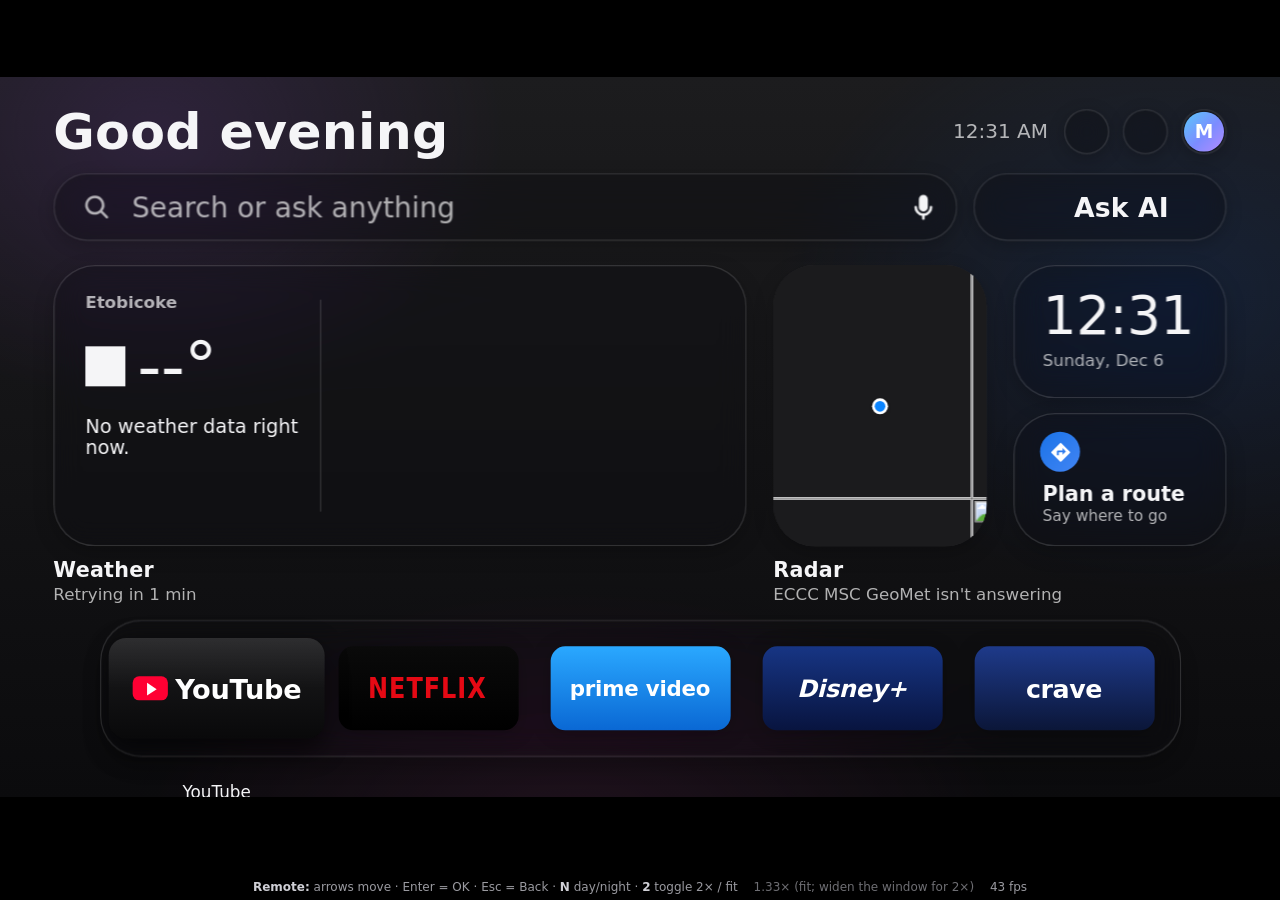
==== mockup/index.html @ 9d720417 "Set up Free My TV for a Sony BRAVIA (Android TV 10), keep Ambient mode, drop crypto - HomeMode: Sony" ====
<!doctype html>
<html lang="en">
<head>
<meta charset="utf-8">
<meta name="viewport" content="width=device-width, initial-scale=1">
<title>Sony Home Mockup</title>
<link rel="preload" href="/docs/assets/fonts/InterVariable.ttf" as="font" type="font/ttf" crossorigin>
<link rel="preconnect" href="https://api.open-meteo.com" crossorigin>
<link rel="preconnect" href="https://geo.weather.gc.ca" crossorigin>
<link rel="preconnect" href="https://a.basemaps.cartocdn.com">
<link rel="stylesheet" href="mockup.css">
</head>
<body>
<div id="viewport">
<div id="tv">
  <div class="sky day"></div>
  <div class="sky night"></div>

  <!-- Home -->
  <section id="home" data-layer="home">
    <h1 id="greeting">Good afternoon</h1>
    <div id="clock" class="num"></div>
    <button class="round" id="btn-settings" data-f data-action="settings" data-tip="Home settings"><i class="sym" style="--s:url(/app/assets/symbols/settings.png)"></i></button>
    <button class="round" id="btn-tv" data-f data-action="tv-settings" data-tip="TV settings"><i class="sym" style="--s:url(/app/assets/symbols/tv_settings.png)"></i></button>
    <button class="round profile" id="btn-profile" data-f data-action="profile" data-tip="Profile"><span class="avatar">M</span></button>

    <div id="searchbar" class="glass">
      <div class="field" id="field" data-f data-action="type">
        <svg class="icon" viewBox="0 0 24 24"><path d="M10.5 3a7.5 7.5 0 0 1 5.96 12.05l4.25 4.24a1 1 0 0 1-1.42 1.42l-4.24-4.25A7.5 7.5 0 1 1 10.5 3Zm0 2a5.5 5.5 0 1 0 0 11 5.5 5.5 0 0 0 0-11Z"/></svg>
        <input id="q" type="text" autocomplete="off" spellcheck="false" tabindex="-1" placeholder="Search or ask anything">
      </div>
      <button class="mic" id="mic" data-f data-action="mic" aria-label="Voice search">
        <svg class="icon" viewBox="0 0 24 24"><path d="M12 2.5a3.5 3.5 0 0 1 3.5 3.5v6a3.5 3.5 0 1 1-7 0V6A3.5 3.5 0 0 1 12 2.5ZM6 11a1 1 0 0 1 1 1 5 5 0 0 0 10 0 1 1 0 1 1 2 0 7 7 0 0 1-6 6.93V21a1 1 0 1 1-2 0v-2.07A7 7 0 0 1 5 12a1 1 0 0 1 1-1Z"/></svg>
      </button>
    </div>
    <button id="ask" data-f data-action="ask"><i class="sym" style="--s:url(/app/assets/symbols/sparkles.png)"></i><span>Ask AI</span></button>

    <div class="card wide" id="card-weather" data-f data-action="radar">
      <div class="face glass-card">
        <div class="wx-now">
          <div class="cap" id="wx-city">Etobicoke</div>
          <div class="wx-big"><i class="sym" id="wx-icon"></i><span class="num" id="wx-temp">--°</span></div>
          <div class="wx-cond" id="wx-cond">Loading weather…</div>
          <div class="wx-hl num" id="wx-hl"></div>
        </div>
        <div class="wx-split"></div>
        <div class="wx-hours" id="wx-hours"></div>
        <div class="wx-sun num" id="wx-sun"></div>
      </div>
      <div class="label">Weather</div>
      <div class="meta" id="wx-meta">Loading · OK for radar</div>
    </div>

    <div class="card tall" id="card-radar" data-f data-action="radar">
      <div class="face photo"><div class="map" id="thumb"></div><div class="you"></div></div>
      <div class="label">Radar</div>
      <div class="meta" id="thumb-meta">Toronto · last hour</div>
    </div>

    <!-- The right slot: the time on top, Plan a route below (the two fill one tall card's height) -->
    <div class="box" id="box-time">
      <div class="face glass-card time-box">
        <div class="box-clock num" id="box-clock"></div>
        <div class="box-date" id="box-date"></div>
      </div>
    </div>
    <div class="card box" id="card-plan" data-f data-action="plan">
      <div class="face glass-card plan-box">
        <span class="plan-icon"><svg viewBox="0 0 24 24"><path d="M21.7 11.3 12.7 2.3a1 1 0 0 0-1.4 0l-9 9a1 1 0 0 0 0 1.4l9 9a1 1 0 0 0 1.4 0l9-9a1 1 0 0 0 0-1.4ZM14 14.5V12h-4v3H8v-4a1 1 0 0 1 1-1h5V7.5l3.5 3.5-3.5 3.5Z"/></svg></span>
        <div class="plan-title">Plan a route</div>
        <div class="plan-sub">Say where to go</div>
      </div>
    </div>

    <div id="shelf"><div class="platter glass"></div><div class="tiles" id="tiles"></div></div>
  </section>

  <!-- Ask AI answer -->
  <section id="answer" class="overlay" data-layer="answer" hidden>
    <div class="scrim"></div>
    <div class="sheet">
      <div class="ai-chip"><i class="sym" style="--s:url(/app/assets/symbols/sparkles.png)"></i>Ask AI<span id="ai-model"></span></div>
      <h2 id="ai-q"></h2>
      <div id="ai-body" data-f data-action="none" tabindex="-1"></div>
      <div id="ai-sources"></div>
      <div id="ai-actions"></div>
      <div class="hint">Back to close</div>
    </div>
  </section>

  <!-- Radar -->
  <section id="radar" class="overlay" data-layer="radar" hidden>
    <div class="map" id="radar-map"></div>
    <div class="you big"></div>
    <div class="radar-vignette"></div>
    <div class="radar-top glass">
      <div class="cap" id="radar-place">Radar</div>
      <div class="radar-time num" id="radar-time">--:--</div>
      <div class="radar-ago" id="radar-ago">Loading…</div>
      <div class="frames" id="radar-frames"></div>
    </div>
    <div class="radar-legend glass" id="radar-legend"></div>
    <div class="radar-foot"><span id="radar-status"></span><span>← → step · OK pause · Back close</span></div>
    <div class="radar-credit" id="radar-credit"></div>
    <div data-f data-action="radar-toggle" id="radar-focus" class="ghost"></div>
  </section>

  <!-- Route planner: say or type a place, pick one of Google Maps' matches, see the drive -->
  <section id="plan" class="overlay" data-layer="plan" hidden>
    <div class="map" id="plan-map"></div>
    <svg id="plan-svg" viewBox="0 0 960 540" aria-hidden="true"></svg>
    <div class="you big"></div>
    <div class="plan-panel glass">
      <div class="cap">Plan a route from <span id="plan-home">home</span></div>
      <div class="plan-search">
        <div class="field plan-field" id="plan-field" data-f data-action="plan-type">
          <svg class="icon" viewBox="0 0 24 24"><path d="M10.5 3a7.5 7.5 0 0 1 5.96 12.05l4.25 4.24a1 1 0 0 1-1.42 1.42l-4.24-4.25A7.5 7.5 0 1 1 10.5 3Zm0 2a5.5 5.5 0 1 0 0 11 5.5 5.5 0 0 0 0-11Z"/></svg>
          <input id="plan-q" type="text" autocomplete="off" spellcheck="false" tabindex="-1" placeholder="Search Google Maps">
        </div>
        <button class="mic plan-mic" id="plan-mic" data-f data-action="plan-voice" aria-label="Say a place">
          <svg class="icon" viewBox="0 0 24 24"><path d="M12 2.5a3.5 3.5 0 0 1 3.5 3.5v6a3.5 3.5 0 1 1-7 0V6A3.5 3.5 0 0 1 12 2.5ZM6 11a1 1 0 0 1 1 1 5 5 0 0 0 10 0 1 1 0 1 1 2 0 7 7 0 0 1-6 6.93V21a1 1 0 1 1-2 0v-2.07A7 7 0 0 1 5 12a1 1 0 0 1 1-1Z"/></svg>
        </button>
      </div>
      <div id="plan-body"><div class="plan-hint">Press OK on the mic and say a place, like “Costco” or “Wasaga Beach”.</div></div>
      <div class="trip-foot" id="plan-foot">Places and routes: Google Maps · live traffic</div>
    </div>
    <div class="radar-credit" id="trip-credit"></div>
  </section>

  <!-- Settings -->
  <section id="settings" class="overlay" data-layer="settings" hidden>
    <div class="scrim"></div>
    <div class="panel">
      <h2>Settings</h2>
      <div class="list" id="set-list">
        <div class="group">Ask AI</div>
        <div class="row" data-f data-action="edit-key"><span>Gemini API key</span><span class="val num" id="set-key">Not set</span><input id="in-key" type="password" autocomplete="off" tabindex="-1" hidden></div>
        <div class="row" data-f data-action="edit-model"><span>Model</span><span class="val" id="set-model">gemini-flash-latest</span><input id="in-model" type="text" autocomplete="off" spellcheck="false" tabindex="-1" hidden></div>
        <div class="row" data-f data-action="toggle-grounding"><span>Google Search grounding</span><span class="switch on" id="set-grounding"></span></div>
        <div class="row" data-f data-action="test"><span>Test connection</span><span class="val" id="set-test"></span></div>
        <div class="note">From your laptop, set the key without typing it on the remote: the exact <span class="num">adb</span> command comes with Phase 4.</div>
        <div class="group">Home</div>
        <div class="row" data-f data-action="edit-postal"><span>Postal code</span><span class="val num" id="set-postal">Not set</span><input id="in-postal" type="text" autocomplete="off" spellcheck="false" tabindex="-1" hidden></div>
        <div class="note">Sets your city for the weather, the radar and trips (Google Geocoding API).</div>
        <div class="group">Radar map</div>
        <div class="row info"><span>Map tiles</span><span class="val num" id="set-maps">Free map (no key)</span></div>
        <div class="note">Set maps_provider and maps_key in config.properties on your laptop, then reload this page.</div>
        <div class="group">Home screen apps <span id="set-count" class="num"></span></div>
        <div id="set-apps"></div>
        <div class="note">Sample list. Phase 1 replaces it with the apps installed on your Sony.</div>
        <div class="group">Home screen</div>
        <div class="row" data-f data-action="revert"><span>Go back to Sony's home screen</span><span class="val">Original</span></div>
      </div>
    </div>
  </section>

  <div id="listening" class="overlay" hidden><div class="scrim"></div><div class="orb"></div><div class="listen-text" id="listen-text">Listening…</div></div>
  <div id="toast" class="glass" hidden></div>
</div>
</div>
<div id="help">
  <b>Remote:</b> arrows move · Enter = OK · Esc = Back · <b>N</b> day/night · <b>2</b> toggle 2× / fit
  <span id="scale"></span>
</div>
<script src="mockup.js"></script>
</body>
</html>
---- mockup/mockup.css ----
/* Values come from tokens.json (dp; 1 CSS px = 1 dp). Only transform and opacity animate. */
@font-face {
  font-family: "Inter";
  src: url("/docs/assets/fonts/InterVariable.ttf") format("truetype");
  font-weight: 100 900;
  font-display: block;
}

:root {
  --ink: #1D1D1F; --ink2: #1C1C1E; --dim: #6E6E73; --faint: #8E8E93; --white: #F5F5F7; --smoke: #111113;
  --up: #30D158; --down: #FF453A;
  --margin: 40px; --gap: 20px;
  --r-tile: 11px; --r-shelf: 31px; --r-card: 31px; --r-dcard: 15px; --r-dtile: 10px;
  --glass-shelf: rgba(255, 255, 255, 0.42); --glass-btn: rgba(255, 255, 255, 0.55); --glass-card: rgba(255, 255, 255, 0.72);
  --stroke: rgba(255, 255, 255, 0.8); --divider: rgba(0, 0, 0, 0.10); --empty: #DADADF;
  --sh-shelf: 0.07; --sh-rest: 0.07; --sh-focus: 0.2;
  --blur: blur(11px) saturate(1.8);
  /* Springs, filled in by mockup.js from Spring.java's integration (fallbacks until then). */
  --tile-e: ease-out; --tile-d: 340ms; --button-e: ease-out; --button-d: 260ms;
  --card-e: ease-out; --card-d: 320ms; --sheet-e: ease-out; --sheet-d: 380ms;
}

* { box-sizing: border-box; }
html, body { margin: 0; height: 100%; background: #000; overflow: hidden; }
body { font-family: "Inter", system-ui, sans-serif; -webkit-font-smoothing: antialiased; color: #888; }
button { font: inherit; color: inherit; background: none; border: 0; padding: 0; cursor: default; }
[hidden] { display: none !important; }
.num { font-variant-numeric: tabular-nums; }

#viewport { position: fixed; inset: 0 0 26px 0; overflow: hidden; }
#tv {
  position: absolute; left: 50%; top: 50%; width: 960px; height: 540px; overflow: hidden;
  color: var(--ink); font-size: 14.5px; font-weight: 500; transform-origin: center;
  contain: strict; background: #E2E2E7;
}
#help { position: fixed; left: 0; right: 0; bottom: 0; height: 26px; line-height: 26px; text-align: center; font-size: 12px; color: #9a9aa0; }
#help b { color: #d0d0d6; font-weight: 600; }
#scale { margin-left: 12px; color: #6e6e73; }

/* Night: tokens for the smoked look, crossfaded over NIGHT_MS. */
#tv.night {
  --ink: #F5F5F7; --dim: rgba(255,255,255,0.68); --faint: rgba(255,255,255,0.6);
  --glass-shelf: rgba(17, 17, 19, 0.12); --glass-btn: rgba(17, 17, 19, 0.5); --glass-card: rgba(17, 17, 19, 0.4);
  --stroke: rgba(255, 255, 255, 0.14); --divider: rgba(255, 255, 255, 0.14); --empty: #2C2C2E;
  --sh-shelf: 0.22; --sh-rest: 0.22; --sh-focus: 0.42;
}
.sky { position: absolute; inset: 0; transition: opacity 2s linear; }
.sky.day { background: linear-gradient(#F5F5F7, #E2E2E7); }
.sky.night { background: linear-gradient(#1C1C1E, #0B0B0D); opacity: 0; }
/* A soft wash of color so the glass has something to refract (like Backdrop's blurred photo). */
.sky.day::after, .sky.night::after {
  content: ""; position: absolute; inset: 0; opacity: 0.55;
  background: radial-gradient(40% 55% at 12% 8%, #ffc9a0, transparent 70%), radial-gradient(45% 60% at 92% 30%, #d9d2ff, transparent 70%),
              radial-gradient(50% 50% at 45% 105%, #ffd0e6, transparent 70%);
}
.sky.night::after { opacity: 0.28; filter: saturate(1.3); background: radial-gradient(40% 55% at 12% 8%, #5a3b7a, transparent 70%),
  radial-gradient(45% 60% at 92% 30%, #1e3b6e, transparent 70%), radial-gradient(50% 50% at 45% 105%, #4a2440, transparent 70%); }
#tv.night .sky.night { opacity: 1; }

.glass { background: var(--glass-btn); backdrop-filter: var(--blur); -webkit-backdrop-filter: var(--blur); box-shadow: inset 0 0 0 1px var(--stroke); }
.sym { display: inline-block; width: 1em; height: 1em; background: currentColor; -webkit-mask: var(--s) center / contain no-repeat; mask: var(--s) center / contain no-repeat; }
.icon { width: 1em; height: 1em; fill: currentColor; }
.cap { font-size: 12.5px; font-weight: 600; color: var(--dim); }

/* ---------- Top: greeting, clock, round buttons ---------- */
#greeting { position: absolute; left: var(--margin); top: 18px; margin: 0; font-size: 38px; line-height: 46px; font-weight: 600;
  letter-spacing: 0.004em; font-variation-settings: "opsz" 32; color: var(--ink); }
#clock { position: absolute; right: 174px; top: 31.5px; font-size: 15px; line-height: 19px; color: var(--dim); }
.round { position: absolute; top: 24px; width: 34px; height: 34px; border-radius: 50%; display: grid; place-items: center;
  font-size: 13.5px; color: var(--ink); }
/* Right to left from the content edge (920): profile, TV settings, this launcher's settings; 34 wide, 10 apart. */
#btn-settings { left: 798px; }
#btn-tv { left: 842px; }
#btn-profile { left: 886px; }
.avatar { position: relative; z-index: 1; width: 30px; height: 30px; border-radius: 50%; display: grid; place-items: center;
  font-size: 14px; font-weight: 600; color: #fff; background: linear-gradient(135deg, #5AC8FA, #7C8CFF 55%, #B48CFF);
  transition: transform var(--button-d) var(--button-e); }
.round.profile::after { background: transparent; box-shadow: 0 0 0 2px #fff, 0 7px 13px rgba(0,0,0,var(--sh-focus)); }
.round::before { content: ""; position: absolute; inset: 0; border-radius: 50%; background: var(--glass-btn); backdrop-filter: var(--blur);
  -webkit-backdrop-filter: var(--blur); box-shadow: inset 0 0 0 1px var(--stroke), 0 3px 13px rgba(0,0,0,var(--sh-rest)); }
.round::after { content: ""; position: absolute; inset: 0; border-radius: 50%; background: #fff; opacity: 0;
  box-shadow: 0 7px 13px rgba(0,0,0,var(--sh-focus)); transition: opacity var(--button-d) var(--button-e); }
.round .sym { position: relative; z-index: 1; transition: transform var(--button-d) var(--button-e); }
.round { transition: transform var(--button-d) var(--button-e); }
.round.focus { transform: scale(1.1); color: var(--ink2); }
.round.focus::after { opacity: 1; }

/* ---------- Search bar + Ask AI (where HomeView's tab bar sits: top 79, height 34) ---------- */
#searchbar { position: absolute; left: var(--margin); top: 72px; width: 678px; height: 51px; border-radius: 25.5px; padding: 0 4.5px 0 0;
  display: flex; align-items: center; box-shadow: inset 0 0 0 1px var(--stroke), 0 3px 13px rgba(0,0,0,var(--sh-rest)); }
.field { position: relative; flex: 1; height: 34px; display: flex; align-items: center; gap: 9px; padding: 0 14px; border-radius: 17px; color: var(--dim); }
#field { height: 51px; gap: 13px; padding: 0 21px; border-radius: 25.5px; }
#field .icon { font-size: 23px; }
#searchbar .mic { width: 42px; height: 42px; font-size: 23px; }
.field::before { content: ""; position: absolute; inset: 0; border-radius: inherit; background: #fff; opacity: 0;
  box-shadow: 0 5px 13px rgba(0,0,0,var(--sh-focus)); transition: opacity var(--button-d) var(--button-e); }
.field > * { position: relative; }
.field { transition: transform var(--button-d) var(--button-e); }
.field .icon { font-size: 16px; flex: none; }
#q { flex: 1; min-width: 0; height: 100%; border: 0; outline: 0; background: none; font: inherit; font-size: 21px; color: var(--ink); caret-color: #7C8CFF; }
#q::placeholder { color: var(--dim); }
.field.focus { transform: scale(1.015); color: var(--dim); }
.field.focus::before { opacity: 1; }
.field.focus #q, .field.editing #q { color: var(--ink2); }
.field.focus #q::placeholder { color: #6E6E73; }
.field.focus .icon { color: #6E6E73; }
.field.editing::before { opacity: 1; box-shadow: 0 0 0 2px #7C8CFF, 0 5px 13px rgba(0,0,0,var(--sh-focus)); }
.mic { position: relative; width: 28px; height: 28px; border-radius: 50%; display: grid; place-items: center; font-size: 16px; color: var(--ink); flex: none;
  transition: transform var(--button-d) var(--button-e); }
.mic::before { content: ""; position: absolute; inset: 0; border-radius: 50%; background: #fff; opacity: 0; box-shadow: 0 5px 13px rgba(0,0,0,var(--sh-focus));
  transition: opacity var(--button-d) var(--button-e); }
.mic .icon { position: relative; }
.mic.focus { transform: scale(1.12); color: var(--ink2); }
.mic.focus::before { opacity: 1; }
#ask { position: absolute; left: 730px; top: 72px; width: 190px; height: 51px; border-radius: 25.5px; display: flex; align-items: center; justify-content: center;
  gap: 10px; font-size: 20px; font-weight: 600; letter-spacing: 0.005em; color: var(--ink); transition: transform var(--button-d) var(--button-e); }
#ask::before { content: ""; position: absolute; inset: 0; border-radius: inherit; background: var(--glass-btn); backdrop-filter: var(--blur);
  -webkit-backdrop-filter: var(--blur); box-shadow: inset 0 0 0 1px var(--stroke), 0 3px 13px rgba(0,0,0,var(--sh-rest)); }
#ask::after { content: ""; position: absolute; inset: 0; border-radius: inherit; background: #fff; opacity: 0;
  box-shadow: 0 6px 16px rgba(0,0,0,var(--sh-focus)); transition: opacity var(--button-d) var(--button-e); }
#ask > * { position: relative; z-index: 1; }
#ask .sym { font-size: 22px; background: linear-gradient(135deg, #4285F4 10%, #9B72CB 55%, #D96570 95%); }
#ask.focus { transform: scale(1.05); color: var(--ink2); }
#ask.focus::after { opacity: 1; }

/* ---------- Cards (L_CARDS_TOP 131, height 221; the wide one + two tall ones on the grid) ---------- */
.card { position: absolute; top: 141px; height: 211px; }
.card.wide { left: 40px; width: 520px; }
#card-radar { left: 580px; width: 160px; }
/* The right slot: two boxes of 105, 11 apart, filling the 221 of a tall card */
.box { position: absolute; left: 760px; width: 160px; height: 100px; }
#box-time { top: 141px; }
#card-plan { top: 252px; height: 100px; }
.face { position: absolute; inset: 0; border-radius: var(--r-card); overflow: hidden; transform: translateZ(0);
  transition: transform var(--card-d) var(--card-e); }
.card::before { content: ""; position: absolute; left: 0; right: 0; top: 0; bottom: 0; border-radius: var(--r-card);
  box-shadow: 0 5px 15px rgba(0,0,0,var(--sh-rest)); transition: transform var(--card-d) var(--card-e); }
.card::after { content: ""; position: absolute; left: 0; right: 0; top: 0; bottom: 0; border-radius: var(--r-card); opacity: 0; pointer-events: none;
  box-shadow: 0 12px 15px rgba(0,0,0,var(--sh-focus)), inset 0 0 0 1.5px rgba(255,255,255,0.9);
  background: linear-gradient(135deg, rgba(255,255,255,0.22), rgba(255,255,255,0) 50%);
  transition: opacity var(--card-d) var(--card-e), transform var(--card-d) var(--card-e); }
.card.focus .face, .card.focus::before, .card.focus::after { transform: translateY(-3px) scale(1.05); }
.card.focus::after { opacity: 1; }
.card .label { position: absolute; left: 0; top: 220px; font-size: 15.5px; font-weight: 600; letter-spacing: 0.012em; color: var(--ink); white-space: nowrap; }
.card .meta { position: absolute; left: 0; top: 239px; font-size: 12.5px; color: var(--dim); white-space: nowrap; }
.glass-card { background: var(--glass-card); backdrop-filter: var(--blur); -webkit-backdrop-filter: var(--blur); box-shadow: inset 0 0 0 1px var(--stroke); }
.photo { background: var(--empty); }

/* Weather: like drawWeather, laid out for a 221 dp card. */
.wx-now { position: absolute; left: 24px; top: 20px; width: 168px; }
.wx-big { display: flex; align-items: center; gap: 9px; margin-top: 14px; }
.wx-big .sym { font-size: 30px; color: var(--ink); }
#wx-temp { font-size: 50px; line-height: 54px; font-weight: 300; letter-spacing: -0.01em; }
.wx-cond { margin-top: 10px; font-size: 14.5px; color: var(--ink); }
.wx-hl { margin-top: 6px; font-size: 11.5px; color: var(--dim); }
.wx-split { position: absolute; left: 200px; top: 26px; bottom: 26px; width: 1px; background: var(--divider); }
.wx-hours { position: absolute; left: 214px; right: 24px; top: 30px; display: flex; }
.wx-hours > div { flex: 1; text-align: center; }
.wx-hours .h { font-size: 11px; color: var(--dim); }
.wx-hours .sym { display: block; margin: 12px auto 12px; font-size: 17px; color: var(--ink); }
.wx-hours .t { font-size: 13px; color: var(--ink); }
.wx-sun { position: absolute; left: 214px; right: 24px; bottom: 26px; display: flex; gap: 18px; font-size: 11.5px; color: var(--dim); }
.wx-sun span { white-space: nowrap; display: inline-flex; align-items: center; gap: 5px; }
.wx-sun .sym { font-size: 13px; }
.wx-precip { position: absolute; left: 211px; right: 15px; top: 132px; font-size: 11.5px; color: var(--dim); }

/* Time box and Plan a route box */
#box-time .face { box-shadow: inset 0 0 0 1px var(--stroke), 0 5px 15px rgba(0,0,0,var(--sh-rest)); }
.time-box { padding: 16px 22px; }
.box-clock { font-size: 40px; line-height: 44px; font-weight: 200; letter-spacing: -0.01em; color: var(--ink); }
.box-date { margin-top: 4px; font-size: 12.5px; font-weight: 500; color: var(--dim); white-space: nowrap; }
.plan-box { padding: 14px 22px 16px; display: flex; flex-direction: column; justify-content: flex-end; }
.plan-icon { position: absolute; left: 20px; top: 14px; width: 30px; height: 30px; border-radius: 50%; display: grid; place-items: center;
  background: linear-gradient(135deg, #1A73E8, #4285F4); }
.plan-icon svg { width: 17px; height: 17px; fill: #fff; }
.plan-title { font-size: 15.5px; font-weight: 600; color: var(--ink); }
.plan-sub { font-size: 11.5px; color: var(--dim); }

/* Maps (thumbnail and full screen): absolutely placed tiles plus radar frames. */
.map { position: absolute; inset: 0; overflow: hidden; background: #E8E8EC; }
#tv.night .map { background: #1b1b1d; }
.map img { position: absolute; display: block; user-select: none; -webkit-user-drag: none; }
.map .names { z-index: 2; }
.map .glogo { z-index: 4; left: 16px; bottom: 12px; height: 16px; width: auto; }
#radar-map .glogo { left: 40px; bottom: 8px; height: 18px; }
.map .frame { z-index: 1; opacity: 0; transition: none; }
.map .frame.on { opacity: 0.85; }
.you { position: absolute; z-index: 3; left: 50%; top: 50%; width: 8px; height: 8px; margin: -4px 0 0 -4px; border-radius: 50%; background: #0A84FF;
  box-shadow: 0 0 0 2px #fff, 0 1px 4px rgba(0,0,0,0.4); }
.you.big { width: 12px; height: 12px; margin: -6px 0 0 -6px; box-shadow: 0 0 0 3px #fff, 0 0 0 12px rgba(10,132,255,0.18), 0 2px 6px rgba(0,0,0,0.4); }

/* ---------- Shelf (L_PLATTER_TOP 407; 5:3 tiles 135 x 63, 24 apart, 20 padding, concentric radii) ---------- */
#shelf { position: absolute; left: 0; right: 0; top: 407px; height: 103px; }
.platter { position: absolute; top: 0; height: 103px; border-radius: var(--r-shelf); background: var(--glass-shelf);
  box-shadow: inset 0 0 0 1px var(--stroke), 0 9px 13px rgba(0,0,0,var(--sh-shelf)); }
.tiles { position: absolute; top: 20px; height: 63px; left: 0; right: 0; }
.tile { position: absolute; top: 0; height: 63px; border-radius: var(--r-tile); display: grid; place-items: center; overflow: visible;
  transition: transform var(--tile-d) var(--tile-e); }
.tile .bg { position: absolute; inset: 0; border-radius: var(--r-tile); background: linear-gradient(var(--a), var(--b)); }
.tile::before { content: ""; position: absolute; inset: 0; border-radius: var(--r-tile); box-shadow: 0 2px 15px rgba(0,0,0,var(--sh-rest)); }
.tile::after { content: ""; position: absolute; inset: 0; border-radius: var(--r-tile); opacity: 0;
  box-shadow: 0 9px 15px rgba(0,0,0,var(--sh-focus)); background: linear-gradient(rgba(255,255,255,0.08), rgba(255,255,255,0) 50%);
  transition: opacity var(--tile-d) var(--tile-e); }
.tile.focus { transform: scale(1.2); z-index: 2; }
.tile.focus::after { opacity: 1; }
.logo { position: relative; z-index: 1; color: #fff; white-space: nowrap; font-weight: 700; font-size: 17px; letter-spacing: -0.01em; display: flex; align-items: center; gap: 5px; }
.logo.netflix { color: #E50914; font-weight: 800; letter-spacing: 0.04em; font-size: 18px; transform: scaleY(1.15); }
.logo.youtube .play { width: 22px; height: 15px; border-radius: 4px; background: #FF0033; display: grid; place-items: center; }
.logo.youtube .play::after { content: ""; border-left: 6px solid #fff; border-top: 4px solid transparent; border-bottom: 4px solid transparent; margin-left: 2px; }
.logo.prime { font-weight: 600; font-size: 16px; }
.logo.disney { font-weight: 600; font-size: 18px; font-style: italic; }
.logo.crave { font-weight: 800; font-size: 19px; letter-spacing: -0.02em; text-transform: lowercase; }
.logo.spotify { color: #1ED760; }
.logo.plex { color: #E5A00D; font-weight: 800; }
.logo.twitch { font-weight: 800; }
.tile-name { position: absolute; top: 90px; left: 50%; transform: translateX(-50%); font-size: 10.5px; color: var(--ink); white-space: nowrap; opacity: 0;
  transition: opacity var(--tile-d) var(--tile-e); }
.tile.focus .tile-name { opacity: 1; }

/* ---------- Overlays ---------- */
.overlay { position: absolute; inset: 0; z-index: 10; }
.scrim { position: absolute; inset: 0; background: rgba(245,245,247,0.55); backdrop-filter: blur(20px) saturate(1.4); -webkit-backdrop-filter: blur(20px) saturate(1.4); }
#tv.night .scrim { background: rgba(10,10,12,0.6); }
.overlay .sheet, .overlay .panel { animation: rise var(--sheet-d) var(--sheet-e) both; }
.overlay .scrim { animation: fade 240ms ease-out both; }
@keyframes rise { from { opacity: 0; transform: translateY(14px) scale(0.98); } to { opacity: 1; transform: none; } }
@keyframes fade { from { opacity: 0; } to { opacity: 1; } }

/* Ask AI answer */
#answer .sheet { position: absolute; left: 80px; right: 80px; top: 40px; bottom: 34px; display: flex; flex-direction: column; }
.ai-chip { display: inline-flex; align-self: flex-start; align-items: center; gap: 6px; height: 24px; padding: 0 11px; border-radius: 12px; color: #fff;
  font-size: 12px; font-weight: 600; background: linear-gradient(100deg, #5AC8FA, #7C8CFF 55%, #B48CFF); }
.ai-chip #ai-model { font-weight: 500; opacity: 0.85; }
.ai-chip #ai-model:not(:empty)::before { content: "· "; }
#ai-q { margin: 14px 0 0; font-size: 26px; line-height: 32px; font-weight: 600; font-variation-settings: "opsz" 32; color: var(--ink);
  display: -webkit-box; -webkit-line-clamp: 2; -webkit-box-orient: vertical; overflow: hidden; }
#ai-body { margin-top: 16px; flex: none; min-height: 0; overflow: hidden; font-size: 18px; line-height: 28px; color: var(--ink); max-width: 760px; outline: none; }
#ai-body:has(.inner) { flex: 1; }
#ai-body .inner { transition: transform 300ms cubic-bezier(0.16, 1, 0.3, 1); }
#ai-body p { margin: 0 0 10px; }
#ai-body ul { margin: 0 0 10px; padding-left: 22px; }
#ai-body li { margin: 0 0 6px; }
#ai-body .lead { font-size: 21px; line-height: 30px; font-weight: 600; }
.shimmer { height: 18px; margin: 12px 0; border-radius: 9px; background: linear-gradient(90deg, var(--empty) 0%, rgba(255,255,255,0.6) 50%, var(--empty) 100%);
  background-size: 200% 100%; animation: shimmer 1.4s linear infinite; }
#tv.night .shimmer { background-image: linear-gradient(90deg, #2C2C2E 0%, #3A3A3C 50%, #2C2C2E 100%); }
@keyframes shimmer { from { background-position: 100% 0; } to { background-position: -100% 0; } }
.status { font-size: 14px; color: var(--dim); }
.err { display: flex; gap: 12px; align-items: flex-start; font-size: 17px; line-height: 25px; color: var(--ink); }
.err .badge { flex: none; width: 26px; height: 26px; border-radius: 50%; background: var(--down); color: #fff; display: grid; place-items: center; font-weight: 700; }
#ai-sources { display: flex; gap: 10px; flex-wrap: wrap; margin-top: 10px; }
#ai-sources:empty, #ai-actions:empty { display: none; }
#ai-sources .lbl { width: 100%; font-size: 12.5px; font-weight: 600; color: var(--dim); }
.chip { position: relative; height: 30px; padding: 0 13px; border-radius: 15px; display: inline-flex; align-items: center; gap: 7px; font-size: 13px; color: var(--ink);
  max-width: 260px; transition: transform var(--button-d) var(--button-e); }
.chip span { overflow: hidden; text-overflow: ellipsis; white-space: nowrap; }
.chip::before { content: ""; position: absolute; inset: 0; border-radius: 15px; background: var(--glass-btn); box-shadow: inset 0 0 0 1px var(--stroke), 0 3px 10px rgba(0,0,0,var(--sh-rest)); }
.chip::after { content: ""; position: absolute; inset: 0; border-radius: 15px; background: #fff; opacity: 0; box-shadow: 0 6px 13px rgba(0,0,0,var(--sh-focus));
  transition: opacity var(--button-d) var(--button-e); }
.chip > * { position: relative; z-index: 1; }
.chip.focus { transform: scale(1.06); color: var(--ink2); }
.chip.focus::after { opacity: 1; }
.chip .n { font-weight: 700; color: #7C8CFF; }
#ai-actions { display: flex; gap: 10px; margin-top: 14px; }
.hint { position: absolute; right: 0; bottom: -18px; font-size: 11px; color: var(--faint); }

/* Radar */
#radar { background: #000; }
#radar .map { inset: 0; }
.radar-vignette { position: absolute; inset: 0; pointer-events: none; background: linear-gradient(rgba(0,0,0,0.18), transparent 22%, transparent 78%, rgba(0,0,0,0.22)); }
.radar-top { position: absolute; left: 40px; top: 30px; padding: 12px 16px 14px; border-radius: 15px; min-width: 210px; background: var(--glass-card); }
.radar-time { margin-top: 2px; font-size: 34px; line-height: 40px; font-weight: 300; color: var(--ink); }
.radar-ago { font-size: 12.5px; color: var(--dim); }
.frames { display: flex; gap: 3px; margin-top: 10px; }
.frames i { flex: 1; height: 4px; border-radius: 2px; background: var(--divider); }
.frames i.loaded { background: rgba(124, 140, 255, 0.45); }
.frames i.on { background: #7C8CFF; }
.radar-legend { position: absolute; right: 40px; top: 30px; padding: 10px 12px; border-radius: 12px; background: var(--glass-card); font-size: 10.5px; color: var(--dim); }
.radar-legend .bar { width: 150px; height: 8px; border-radius: 4px; margin: 6px 0 4px; }
.radar-legend .ticks { display: flex; justify-content: space-between; }
.radar-foot { position: absolute; left: 40px; right: 40px; bottom: 32px; display: flex; justify-content: space-between; font-size: 12px; color: #fff; text-shadow: 0 1px 3px rgba(0,0,0,0.6); }
.radar-credit { position: absolute; right: 40px; bottom: 8px; font-size: 9px; color: rgba(255,255,255,0.75); text-shadow: 0 1px 2px rgba(0,0,0,0.6); }
.ghost { position: absolute; width: 1px; height: 1px; left: 50%; top: 50%; }

/* Settings */
#settings .panel { position: absolute; left: 180px; right: 180px; top: 30px; bottom: 30px; border-radius: 22px; padding: 20px 0 0;
  background: var(--glass-card); backdrop-filter: var(--blur); -webkit-backdrop-filter: var(--blur); box-shadow: inset 0 0 0 1px var(--stroke), 0 16px 36px rgba(0,0,0,0.1); overflow: hidden; }
#settings h2 { margin: 0 0 10px; text-align: center; font-size: 20px; font-weight: 600; font-variation-settings: "opsz" 32; color: var(--ink); }
.list { position: absolute; left: 0; right: 0; top: 58px; bottom: 0; overflow: hidden; padding: 0 24px; }
.list .scroller { transition: transform 300ms cubic-bezier(0.16, 1, 0.3, 1); padding-bottom: 30px; }
.group { margin: 14px 4px 6px; font-size: 12.5px; font-weight: 600; color: var(--dim); }
.note { margin: 6px 4px 4px; font-size: 11px; line-height: 15px; color: var(--faint); }
.row { position: relative; height: 40px; margin: 4px 0; padding: 0 14px; border-radius: var(--r-dtile); display: flex; align-items: center; justify-content: space-between;
  gap: 12px; font-size: 14.5px; color: var(--ink); transition: transform var(--button-d) var(--button-e); }
.row::before { content: ""; position: absolute; inset: 0; border-radius: var(--r-dtile); background: rgba(255,255,255,0.35); }
#tv.night .row::before { background: rgba(255,255,255,0.06); }
.row::after { content: ""; position: absolute; inset: 0; border-radius: var(--r-dtile); background: var(--white); opacity: 0; box-shadow: 0 5px 13px rgba(0,0,0,0.14);
  transition: opacity var(--button-d) var(--button-e); }
.row > * { position: relative; z-index: 1; }
.row.focus { transform: scale(1.02); color: var(--ink2); }
.row.focus::after { opacity: 1; }
.row .val { color: var(--dim); font-size: 13.5px; max-width: 300px; overflow: hidden; text-overflow: ellipsis; white-space: nowrap; }
.row.focus .val { color: #6E6E73; }
.row input { flex: 1; max-width: 300px; height: 28px; border: 0; outline: 2px solid #7C8CFF; border-radius: 7px; padding: 0 9px; font: inherit; font-size: 13.5px;
  color: #1C1C1E; background: #fff; }
.row.info::before { background: transparent; box-shadow: inset 0 0 0 1px var(--divider); }
.row .val.ok { color: #248A3D; }
.row .val.bad { color: #D70015; }
.switch { width: 38px; height: 22px; border-radius: 11px; background: rgba(120,120,128,0.32); position: relative; flex: none; }
.switch::after { content: ""; position: absolute; left: 2px; top: 2px; width: 18px; height: 18px; border-radius: 50%; background: #fff; box-shadow: 0 1px 3px rgba(0,0,0,0.3);
  transition: transform 200ms ease-out; }
.switch.on { background: #30D158; }
.switch.on::after { transform: translateX(16px); }
.app-row .pick { display: inline-grid; place-items: center; width: 22px; height: 22px; border-radius: 50%; font-size: 12px; font-weight: 700;
  box-shadow: inset 0 0 0 1.5px var(--faint); color: transparent; }
.app-row .pick.on { background: #7C8CFF; box-shadow: none; color: #fff; }
.app-row .swatch { width: 30px; height: 18px; border-radius: 5px; margin-right: 10px; background: linear-gradient(var(--a), var(--b)); }
.app-row .name { display: flex; align-items: center; flex: 1; }

/* Voice */
#listening .orb { position: absolute; left: 50%; top: 46%; width: 90px; height: 90px; margin: -45px 0 0 -45px; border-radius: 50%;
  background: conic-gradient(from 0deg, #4285F4, #EA4335, #FBBC05, #34A853, #4285F4); animation: pulse 1.2s ease-in-out infinite alternate; }
@keyframes pulse { from { transform: scale(0.92); } to { transform: scale(1.08); } }
.listen-text { position: absolute; left: 0; right: 0; top: 64%; text-align: center; font-size: 20px; color: var(--ink); }

/* Toast */
#toast { position: absolute; z-index: 20; left: 50%; bottom: 24px; transform: translateX(-50%); max-width: 640px; padding: 9px 16px; border-radius: 16px;
  font-size: 13px; line-height: 18px; color: #F5F5F7; background: rgba(17,17,19,0.78); animation: rise 260ms ease-out both; }
#clock.tip { color: var(--ink); font-weight: 600; }

/* Route planner: Google's map on the right, the search and the matches on the left */
#plan { background: #E8E8EC; }
#plan-svg { position: absolute; inset: 0; width: 960px; height: 540px; z-index: 1; pointer-events: none; }
#plan-svg .casing { fill: none; stroke: #fff; stroke-width: 9; stroke-linecap: round; stroke-linejoin: round; }
#plan-svg .line { fill: none; stroke: #1A73E8; stroke-width: 5; stroke-linecap: round; stroke-linejoin: round; }
#plan-svg .pin circle { fill: #EA4335; stroke: #fff; stroke-width: 2.5; }
#plan-svg .pin text { fill: #fff; font: 700 10px Inter, sans-serif; text-anchor: middle; dominant-baseline: central; }
#plan-svg .pin.on circle { fill: #1A73E8; }
#plan .you { z-index: 2; }
#plan-map .glogo { left: 380px; bottom: 8px; height: 18px; }
.plan-panel { position: absolute; z-index: 3; left: 40px; top: 30px; width: 320px; bottom: 30px; padding: 14px 12px 10px; border-radius: 18px;
  background: var(--glass-card); display: flex; flex-direction: column; }
.plan-panel .cap { margin: 0 4px 10px; }
.plan-search { display: flex; align-items: center; gap: 6px; height: 34px; border-radius: 17px; padding-right: 3px;
  background: var(--glass-btn); box-shadow: inset 0 0 0 1px var(--stroke); }
#plan-q { flex: 1; min-width: 0; height: 100%; border: 0; outline: 0; background: none; font: inherit; font-size: 14px; color: var(--ink); }
#plan-q::placeholder { color: var(--dim); }
.plan-field.focus #plan-q, .plan-field.editing #plan-q { color: #1C1C1E; }
#plan-body { flex: 1; min-height: 0; margin-top: 10px; overflow: hidden; overflow-wrap: anywhere; }
.plan-hint { margin: 6px 4px; font-size: 12.5px; line-height: 18px; color: var(--dim); }
.result { height: 48px; }
.result .n { flex: none; width: 20px; height: 20px; border-radius: 50%; background: #EA4335; color: #fff; font-size: 10.5px; font-weight: 700;
  display: grid; place-items: center; }
.result-main { flex: 1; min-width: 0; }
.result-name { font-size: 13.5px; font-weight: 600; white-space: nowrap; overflow: hidden; text-overflow: ellipsis; }
.result-addr { font-size: 11px; color: var(--dim); white-space: nowrap; overflow: hidden; text-overflow: ellipsis; }
.result-km { flex: none; font-size: 11px; color: var(--dim); }
.result.focus .result-addr, .result.focus .result-km { color: #6E6E73; }
.route-card { margin: 4px; }
.route-name { font-size: 17px; font-weight: 600; color: var(--ink); }
.route-addr { font-size: 11.5px; color: var(--dim); margin-top: 2px; }
.route-time { margin-top: 14px; font-size: 40px; line-height: 44px; font-weight: 200; color: var(--ink); }
.route-traffic { display: flex; align-items: center; gap: 6px; margin-top: 4px; font-size: 12.5px; color: var(--dim); }
.route-traffic i { width: 8px; height: 8px; border-radius: 50%; }
.route-facts { margin-top: 12px; font-size: 12.5px; line-height: 19px; color: var(--ink); }
.trip-foot { margin: 6px 4px 0; font-size: 10.5px; color: var(--faint); }
#trip-credit { z-index: 3; }
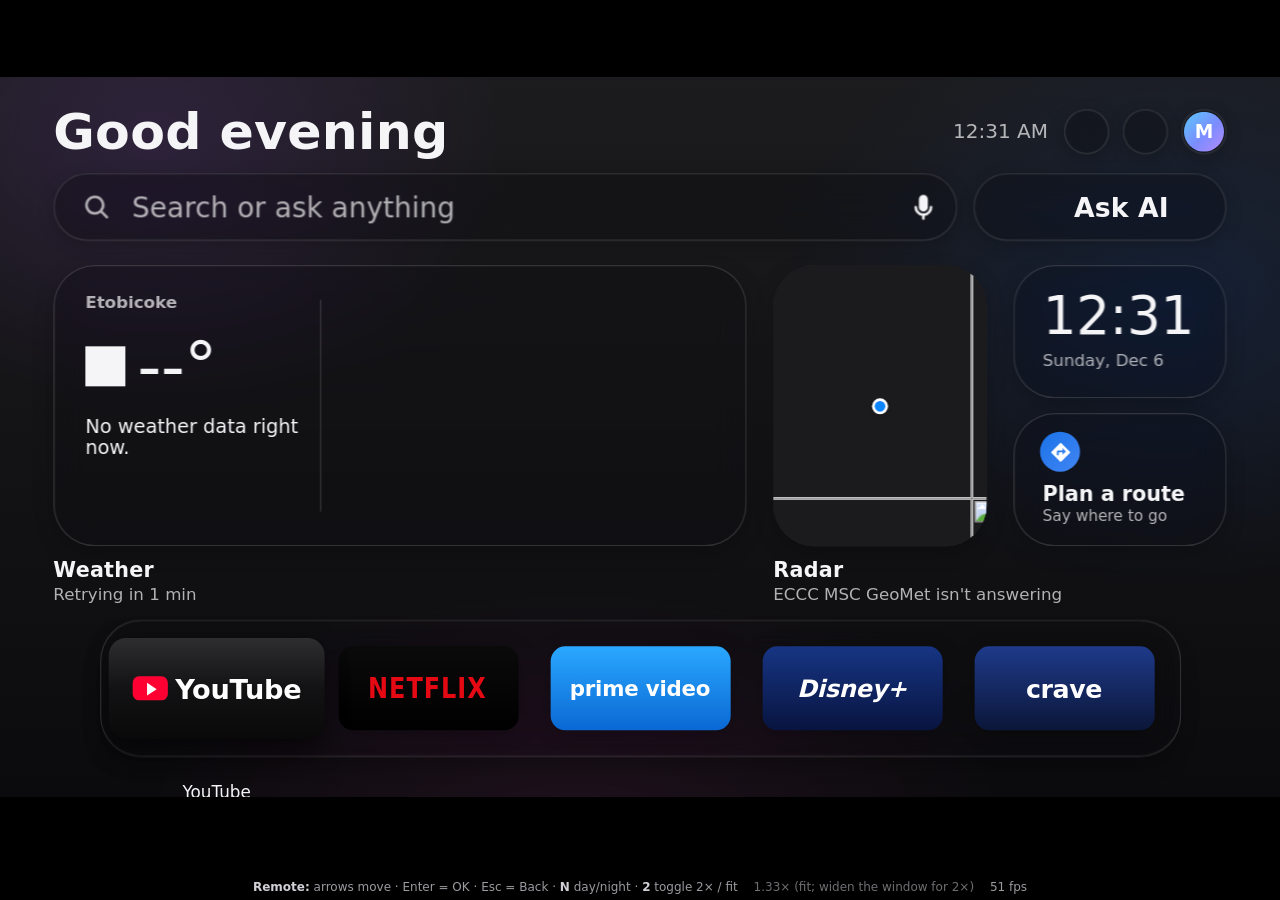
==== commit 21216f80: "Ask AI: a chat, with New chat and follow-ups The mockup and the TV: a New chat button by the heading" ====
--- a/mockup/index.html
+++ b/mockup/index.html
@@ -80,10 +80,15 @@
     <div class="scrim"></div>
     <div class="sheet">
       <div class="ai-chip"><i class="sym" style="--s:url(/app/assets/symbols/sparkles.png)"></i>Ask AI<span id="ai-model"></span></div>
-      <h2 id="ai-q"></h2>
+      <div class="chat-heading"><h2 id="ai-q">New chat</h2><button class="chip" data-f data-action="new-chat"><span>New chat</span></button></div>
       <div id="ai-body" data-f data-action="none" tabindex="-1"></div>
       <div id="ai-sources"></div>
       <div id="ai-actions"></div>
+      <div class="chat-compose">
+        <div class="field" data-f data-action="chat-type"><input id="chat-q" aria-label="Message the TV" placeholder="Ask a question or follow up…" autocomplete="off" tabindex="-1"></div>
+        <button class="chip" data-f data-action="chat-send"><span>Send</span></button>
+        <button class="chip" data-f data-action="chat-voice"><span>Speak</span></button>
+      </div>
       <div class="hint">Back to close</div>
     </div>
   </section>
--- a/mockup/mockup.css
+++ b/mockup/mockup.css
@@ -365,3 +365,14 @@
 .route-facts { margin-top: 12px; font-size: 12.5px; line-height: 19px; color: var(--ink); }
 .trip-foot { margin: 6px 4px 0; font-size: 10.5px; color: var(--faint); }
 #trip-credit { z-index: 3; }
+
+.chat-heading { display: flex; align-items: center; justify-content: space-between; gap: 16px; flex-shrink: 0; }
+.chat-heading #ai-q { font-size: 22px; margin-top: 10px; }
+.chat-compose { display: flex; align-items: center; gap: 12px; margin-top: 14px; flex-shrink: 0; }
+.chat-compose .field { position: relative; flex: 1; width: auto; height: 38px; }
+.chat-compose input { width: 100%; min-width: 0; height: 100%; border: 0; outline: 0; background: none; font: inherit; font-size: 15px; color: var(--ink); caret-color: #7C8CFF; }
+.chat-compose input::placeholder { color: var(--dim); }
+.chat-compose .field.focus input, .chat-compose .field.editing input { color: var(--ink2); }
+.chat-compose .field.focus input::placeholder, .chat-compose .field.editing input::placeholder { color: #6E6E73; }
+.chat-turn { padding-bottom: 16px; }
+.chat-user { color: var(--dim); font-size: 15px; margin-bottom: 8px; }
